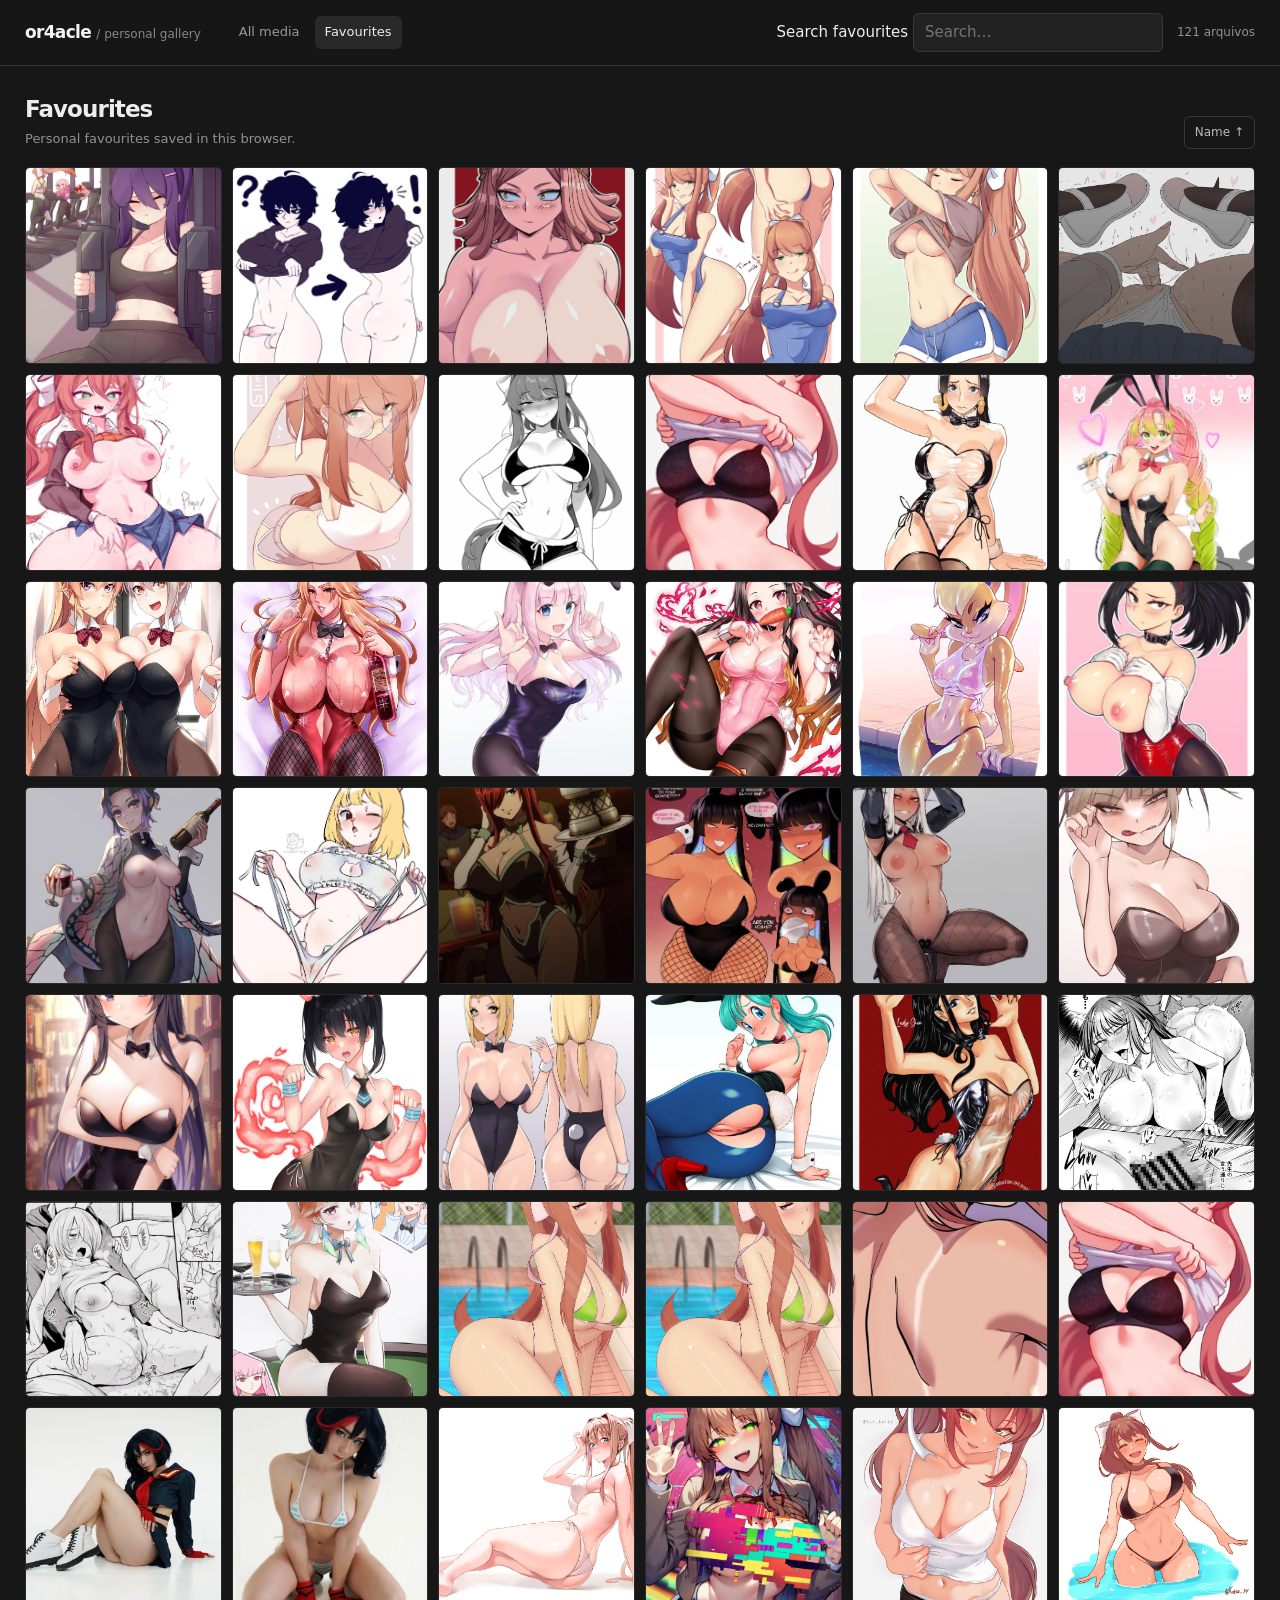
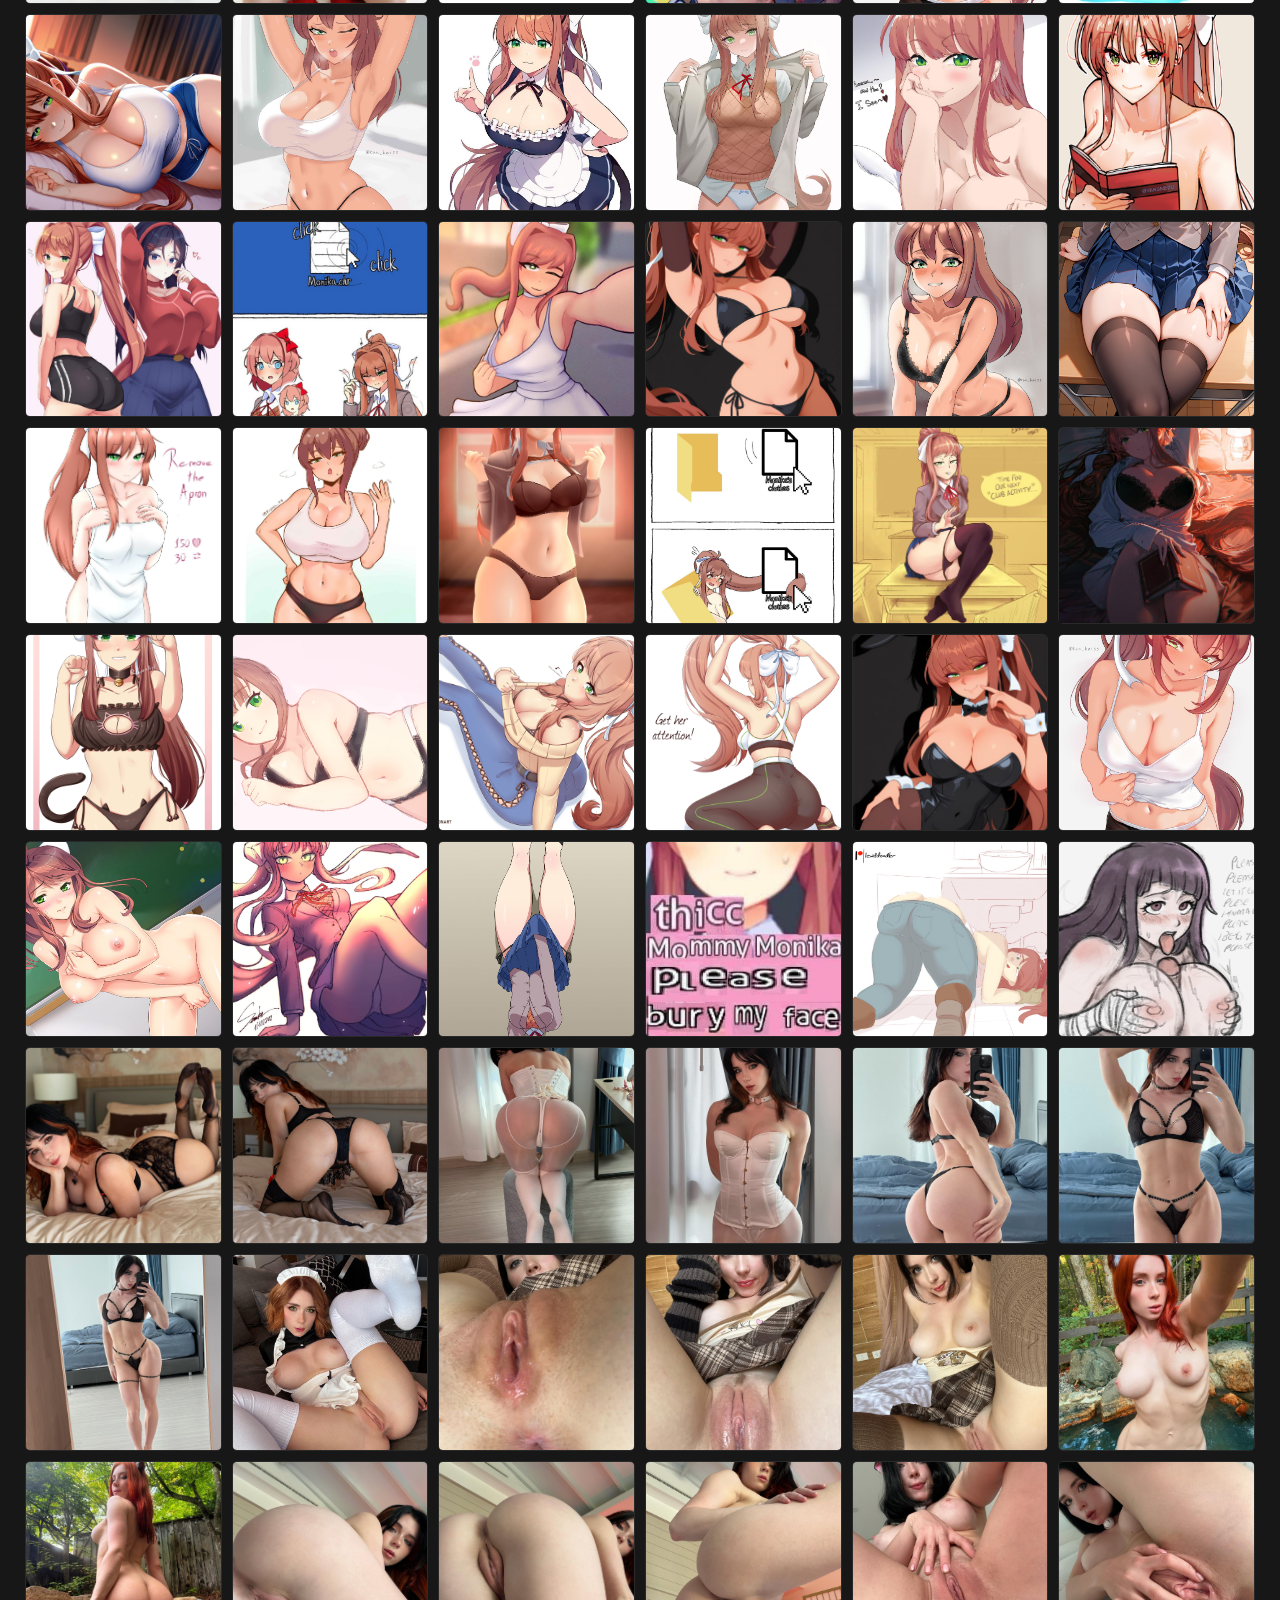
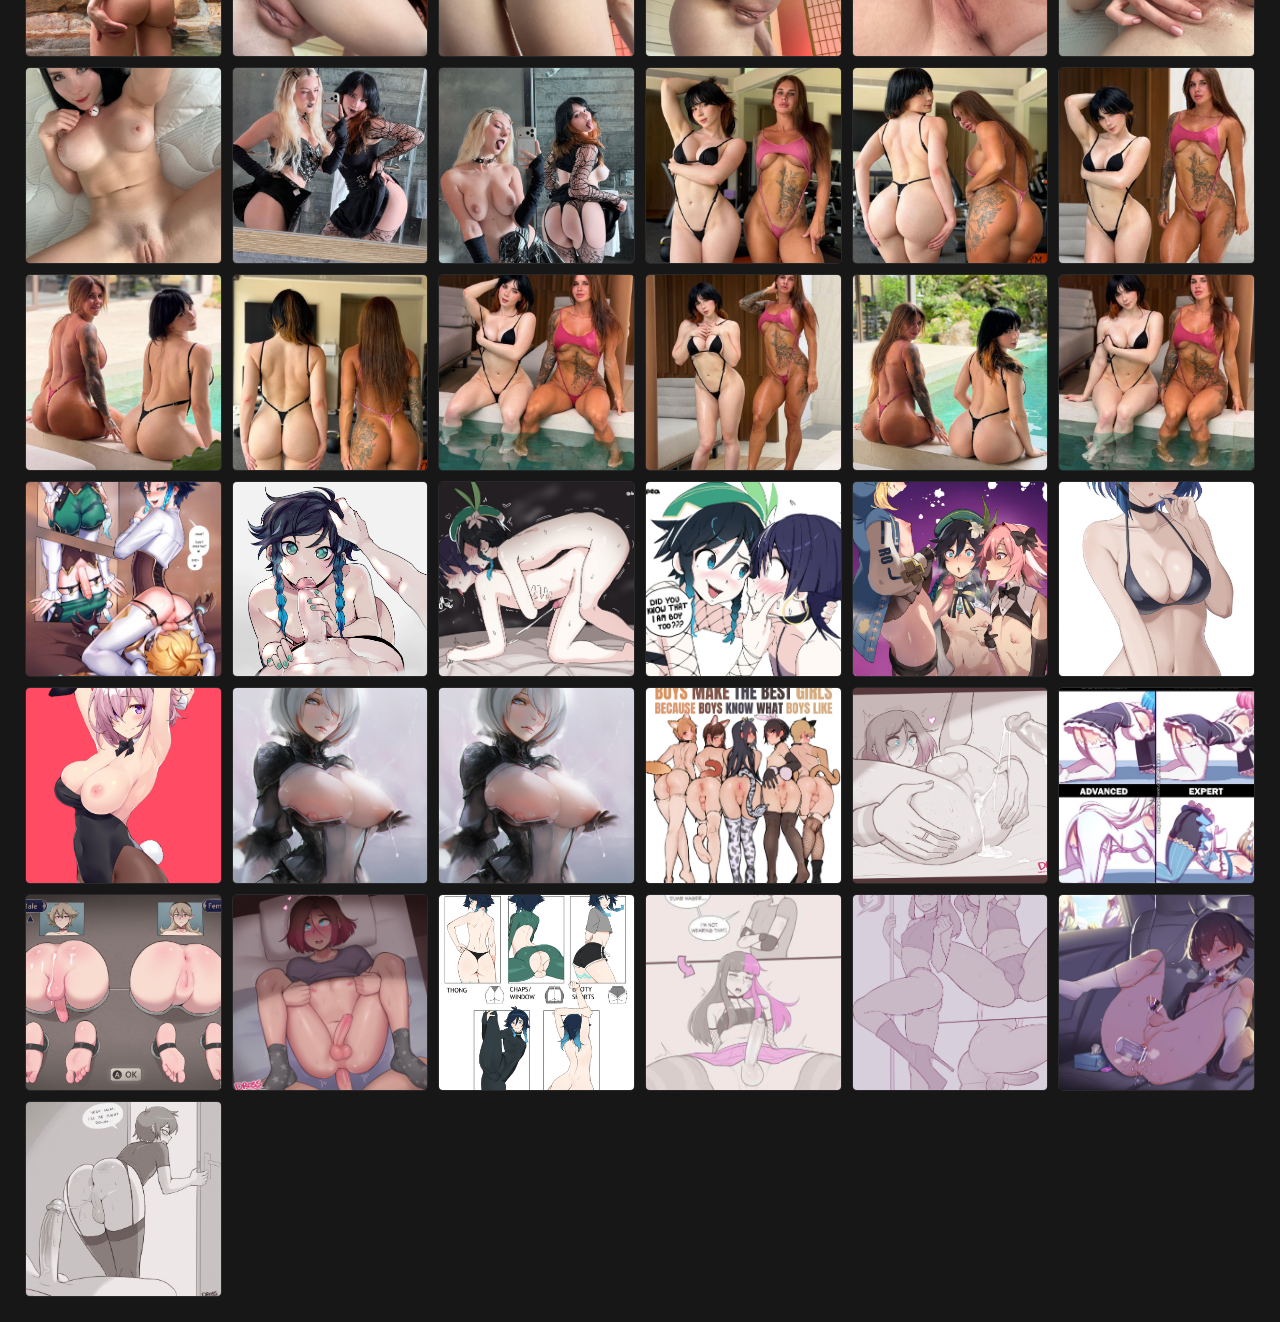
==== favs.html @ 39a8c67c "Create favs.html for favourites gallery page This HTML file serves as a favourites page for a person" ====
<!doctype html>
<html lang="en">
<head>
  <meta charset="utf-8">
  <meta name="viewport" content="width=device-width, initial-scale=1">
  <meta name="theme-color" content="#171717">
  <title>Favourites — or4acle</title>
  <link rel="stylesheet" href="style.css">
</head>
<body data-page="favs">
  <header class="topbar">
    <a class="brand" href="./">or4acle <span class="brand-muted">/ personal gallery</span></a>
    <nav class="main-nav" aria-label="Main navigation">
      <a class="nav-link" href="./">All media</a>
      <a class="nav-link active" href="favs.html">Favourites <span id="fav-nav-count"></span></a>
    </nav>
    <div class="tools">
      <label class="search-wrap">
        <span class="sr-only">Search favourites</span>
        <input id="search" type="search" placeholder="Search…" autocomplete="off">
      </label>
      <span id="count" class="count" aria-live="polite"></span>
    </div>
  </header>

  <main>
    <div class="section-head">
      <div>
        <h1 id="page-title">Favourites</h1>
        <p id="page-subtitle">Personal favourites saved in this browser.</p>
      </div>
      <button id="sort" class="plain-button" type="button">Name ↑</button>
    </div>
    <section id="gallery" class="gallery" aria-label="Favourite media"></section>
    <p id="empty" class="empty" hidden>No favourites yet. Use the heart on any item to save it here.</p>
    <p id="loading" class="empty">Loading your favourites…</p>
  </main>

  <dialog id="viewer" class="viewer">
    <button class="close" id="close" aria-label="Close viewer">×</button>
    <div class="viewer-toolbar">
      <button id="zoom-out" title="Zoom out" aria-label="Zoom out">−</button>
      <button id="zoom-reset" title="Reset zoom">Fit</button>
      <button id="zoom-in" title="Zoom in" aria-label="Zoom in">+</button>
      <button id="fullscreen" title="Toggle fullscreen">Fullscreen</button>
      <button id="viewer-fav" title="Add to favourites">♡</button>
    </div>
    <button class="nav prev" id="prev" aria-label="Previous item">‹</button>
    <div class="viewer-content" id="viewer-content"></div>
    <button class="nav next" id="next" aria-label="Next item">›</button>
    <div class="caption" id="caption"></div>
  </dialog>

  <dialog id="content-warning" class="warning-dialog" aria-labelledby="warning-title">
    <div class="warning-copy">
      <span class="warning-kicker">CONTENT NOTICE</span>
      <h2 id="warning-title">Adult content ahead</h2>
      <p>This is or4acle’s personal gallery. It may contain adult, sensitive, or NSFW material. Please continue only if you are legally old enough to view this content where you live and are comfortable doing so.</p>
      <div class="warning-actions">
        <button id="warning-leave" class="warning-secondary" type="button">Leave site</button>
        <button id="warning-continue" class="warning-primary" type="button">I understand — continue</button>
      </div>
    </div>
  </dialog>

  <script src="gallery.js"></script>
</body>
</html>
---- style.css ----
* { box-sizing: border-box; }
:root { color-scheme: dark; --bg: #171717; --panel: #222; --muted: #929292; --line: #303030; --text: #ededed; }
html { background: var(--bg); }
body { margin: 0; color: var(--text); font: 15px/1.45 system-ui, -apple-system, BlinkMacSystemFont, "Segoe UI", sans-serif; }
button, input { font: inherit; }
.topbar { position: sticky; top: 0; z-index: 5; display: flex; align-items: center; gap: 28px; min-height: 66px; padding: 12px 25px; background: rgba(23,23,23,.94); border-bottom: 1px solid var(--line); backdrop-filter: blur(12px); }
.brand { flex: 0 0 auto; color: #f4f4f4; font-size: 17px; font-weight: 650; letter-spacing: -.04em; text-decoration: none; }
.main-nav { display: flex; align-items: center; gap: 5px; }
.nav-link { padding: 7px 10px; color: #999; border-radius: 6px; text-decoration: none; font-size: 13px; }
.nav-link:hover, .nav-link.active { color: #eee; background: #292929; }
#fav-nav-count:not(:empty) { margin-left: 3px; color: #aaa; }
.tools { display: flex; align-items: center; gap: 14px; margin-left: auto; }
.search-wrap input { width: min(250px, 35vw); padding: 8px 11px; color: #eee; background: var(--panel); border: 1px solid #383838; border-radius: 6px; outline: none; }
.search-wrap input:focus { border-color: #888; }
.count { min-width: 64px; color: var(--muted); text-align: right; font-size: 12px; }
main { max-width: 1700px; margin: 0 auto; padding: 25px; }
.section-head { display: flex; justify-content: space-between; align-items: end; gap: 16px; margin: 2px 0 18px; }
h1 { margin: 0; font-size: 23px; font-weight: 580; letter-spacing: -.04em; }
.section-head p { margin: 4px 0 0; color: var(--muted); font-size: 13px; }
.plain-button { padding: 7px 10px; color: #bbb; background: transparent; border: 1px solid #383838; border-radius: 6px; cursor: pointer; font-size: 12px; }
.plain-button:hover { color: white; border-color: #777; }
.albums { display: flex; gap: 7px; overflow-x: auto; padding: 0 0 18px; scrollbar-width: thin; }
.album { flex: 0 0 auto; padding: 6px 11px; color: #aaa; background: transparent; border: 1px solid #353535; border-radius: 99px; cursor: pointer; font-size: 12px; }
.album:hover, .album.active { color: #fff; background: #303030; border-color: #555; }
.gallery { display: grid; grid-template-columns: repeat(auto-fill, minmax(190px, 1fr)); gap: 10px; align-items: start; }
.tile { position: relative; overflow: hidden; min-width: 0; aspect-ratio: 1; padding: 0; background: #222; border: 1px solid #292929; border-radius: 5px; cursor: zoom-in; }
.tile img, .tile video { display: block; width: 100%; height: 100%; object-fit: cover; }
.tile:hover { border-color: #777; }
.tile .audio-card { display: flex; height: 100%; flex-direction: column; justify-content: center; gap: 16px; padding: 15px; color: #ddd; overflow-wrap: anywhere; text-align: left; }
.audio-card .audio-icon { color: #888; font-size: 32px; }
.audio-card audio { width: 100%; }
.fav-toggle { position: absolute; top: 8px; right: 8px; z-index: 1; width: 32px; height: 32px; color: white; background: rgba(0,0,0,.62); border: 1px solid rgba(255,255,255,.2); border-radius: 50%; cursor: pointer; font-size: 18px; line-height: 1; opacity: 0; transition: opacity .15s, background .15s; }
.tile:hover .fav-toggle, .fav-toggle.is-fav, .tile:focus-within .fav-toggle { opacity: 1; }
.fav-toggle.is-fav { color: #ff9ba9; }
.empty { padding: 65px 12px; color: var(--muted); text-align: center; }
.viewer { width: 100vw; height: 100vh; max-width: none; max-height: none; padding: 65px 68px 55px; color: white; background: rgba(7,7,7,.97); border: 0; overflow: hidden; }
.viewer::backdrop { background: rgba(0,0,0,.92); }
.viewer-content { display: flex; width: 100%; height: 100%; align-items: center; justify-content: center; overflow: hidden; }
.viewer-content img, .viewer-content video { max-width: 100%; max-height: 100%; object-fit: contain; transform-origin: center center; }
.viewer-content img { cursor: zoom-in; }
.viewer-content audio { width: min(620px, 100%); }
.viewer-toolbar { position: absolute; top: 14px; left: 50%; z-index: 3; display: flex; gap: 5px; transform: translateX(-50%); }
.viewer-toolbar button, .close, .nav { color: white; background: rgba(40,40,40,.88); border: 1px solid #444; cursor: pointer; }
.viewer-toolbar button { min-width: 36px; height: 34px; padding: 0 10px; border-radius: 5px; font-size: 13px; }
.viewer-toolbar button:hover, .close:hover, .nav:hover { background: #444; }
#viewer-fav.is-fav { color: #ff9ba9; }
.close { position: absolute; top: 12px; right: 18px; z-index: 4; width: 38px; height: 38px; border-radius: 50%; font-size: 25px; }
.nav { position: absolute; top: 50%; z-index: 3; width: 40px; height: 56px; transform: translateY(-50%); border-radius: 5px; font-size: 36px; line-height: 1; }
.prev { left: 12px; } .next { right: 12px; }
.caption { position: absolute; right: 60px; bottom: 14px; left: 60px; overflow: hidden; color: #aaa; text-align: center; text-overflow: ellipsis; white-space: nowrap; font-size: 12px; }
@media (hover: none) { .fav-toggle { opacity: 1; } }
@media (max-width: 700px) {
  .topbar { flex-wrap: wrap; gap: 8px 16px; padding: 10px 14px; }
  .main-nav { order: 3; width: 100%; }
  .tools { margin-left: auto; }
  main { padding: 16px 12px; }
  .gallery { grid-template-columns: repeat(auto-fill, minmax(135px, 1fr)); gap: 6px; }
  .viewer { padding: 65px 42px 50px; }
  .prev { left: 3px; } .next { right: 3px; }
  .caption { right: 42px; left: 42px; }
}

/* Content warning */
.warning-dialog { width: min(460px, calc(100vw - 32px)); padding: 0; color: var(--text); background: #1d1d1d; border: 1px solid #414141; border-radius: 10px; box-shadow: 0 24px 80px rgba(0,0,0,.55); }
.warning-dialog::backdrop { background: rgba(0,0,0,.82); backdrop-filter: blur(5px); }
.warning-copy { padding: 28px; }
.warning-kicker { color: #b7a1a5; font-size: 10px; font-weight: 700; letter-spacing: .14em; }
.warning-copy h2 { margin: 10px 0 9px; font-size: 23px; font-weight: 620; letter-spacing: -.04em; }
.warning-copy p { margin: 0; color: #aaa; font-size: 14px; line-height: 1.65; }
.warning-actions { display: flex; justify-content: flex-end; flex-wrap: wrap; gap: 8px; margin-top: 24px; }
.warning-actions button { padding: 9px 13px; border-radius: 6px; cursor: pointer; font-size: 13px; }
.warning-secondary { color: #bbb; background: transparent; border: 1px solid #454545; }
.warning-primary { color: #fff; background: #555; border: 1px solid #666; }
.warning-primary:hover { background: #666; }
.warning-secondary:hover { border-color: #888; color: white; }
@media (max-width: 460px) { .warning-copy { padding: 23px; } .warning-actions { flex-direction: column-reverse; } .warning-actions button { width: 100%; } }

.brand-muted { color: #888; font-size: 12px; font-weight: 450; letter-spacing: 0; }
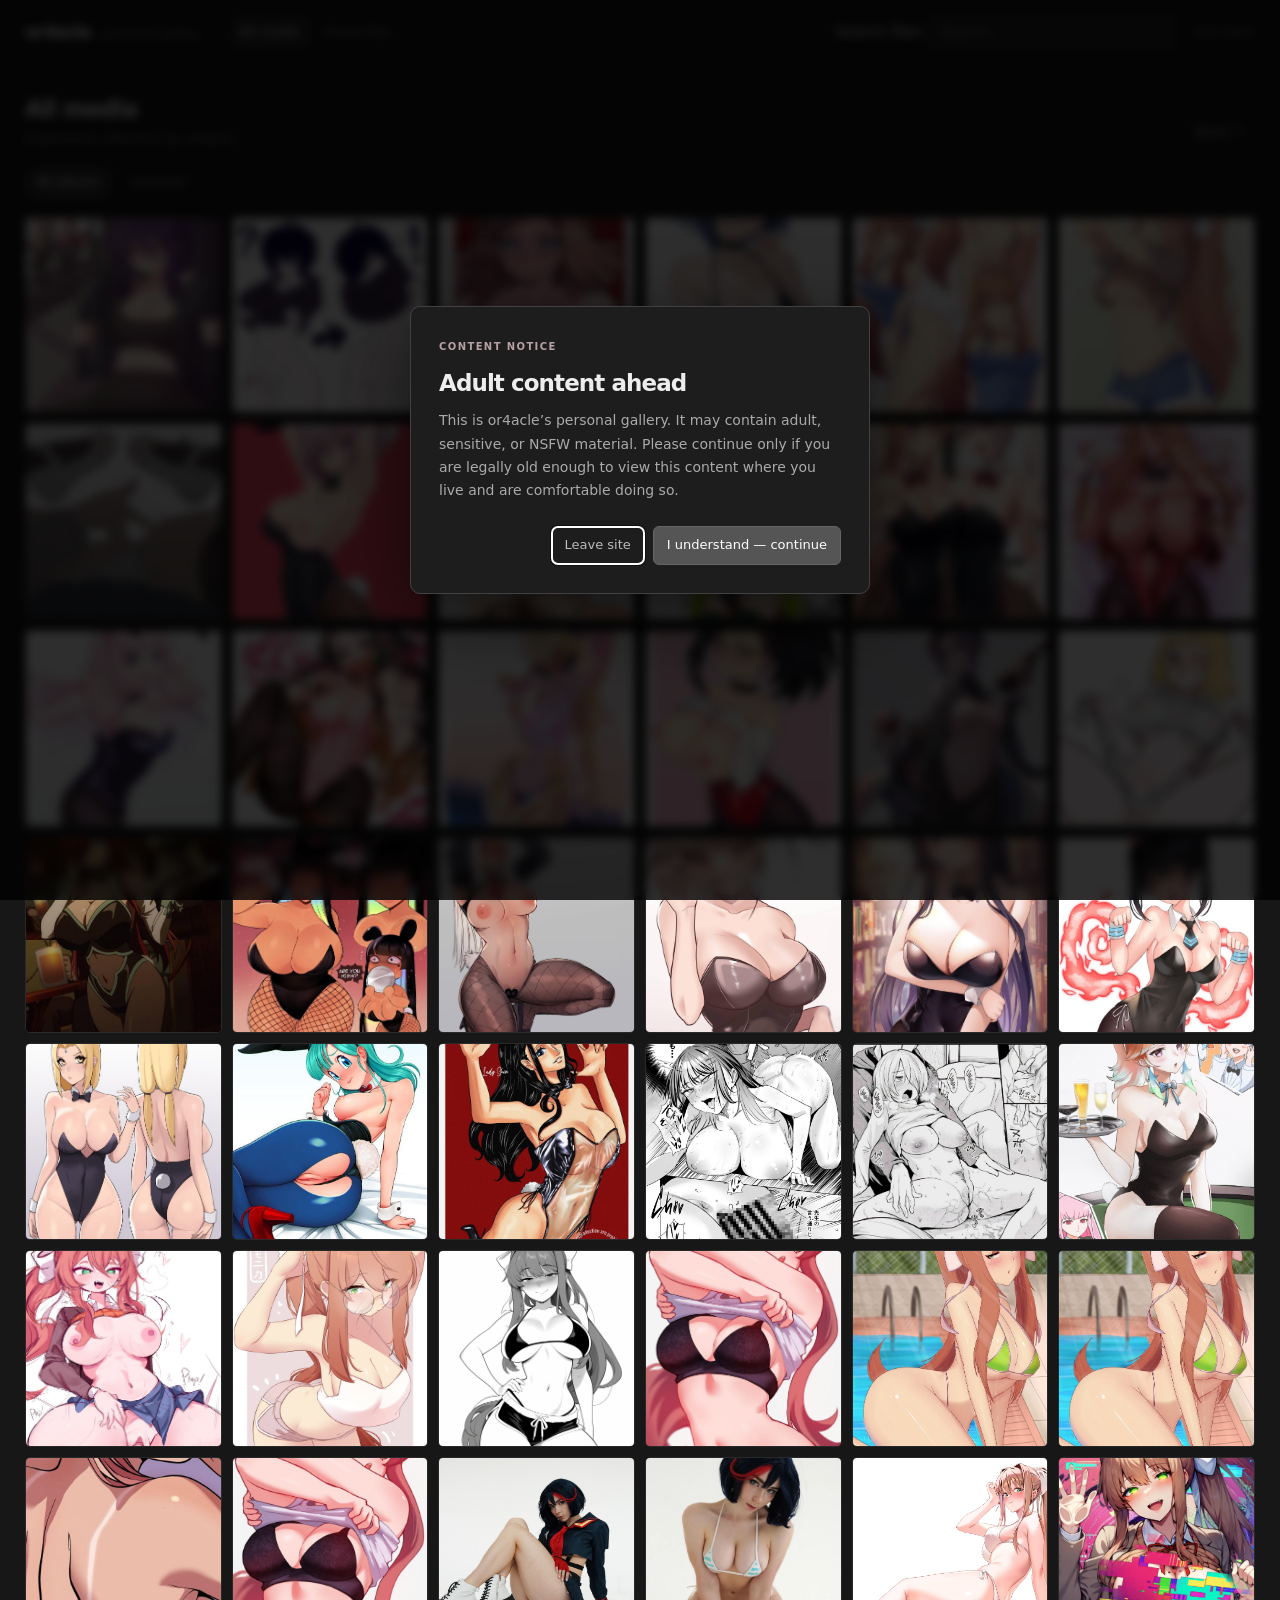
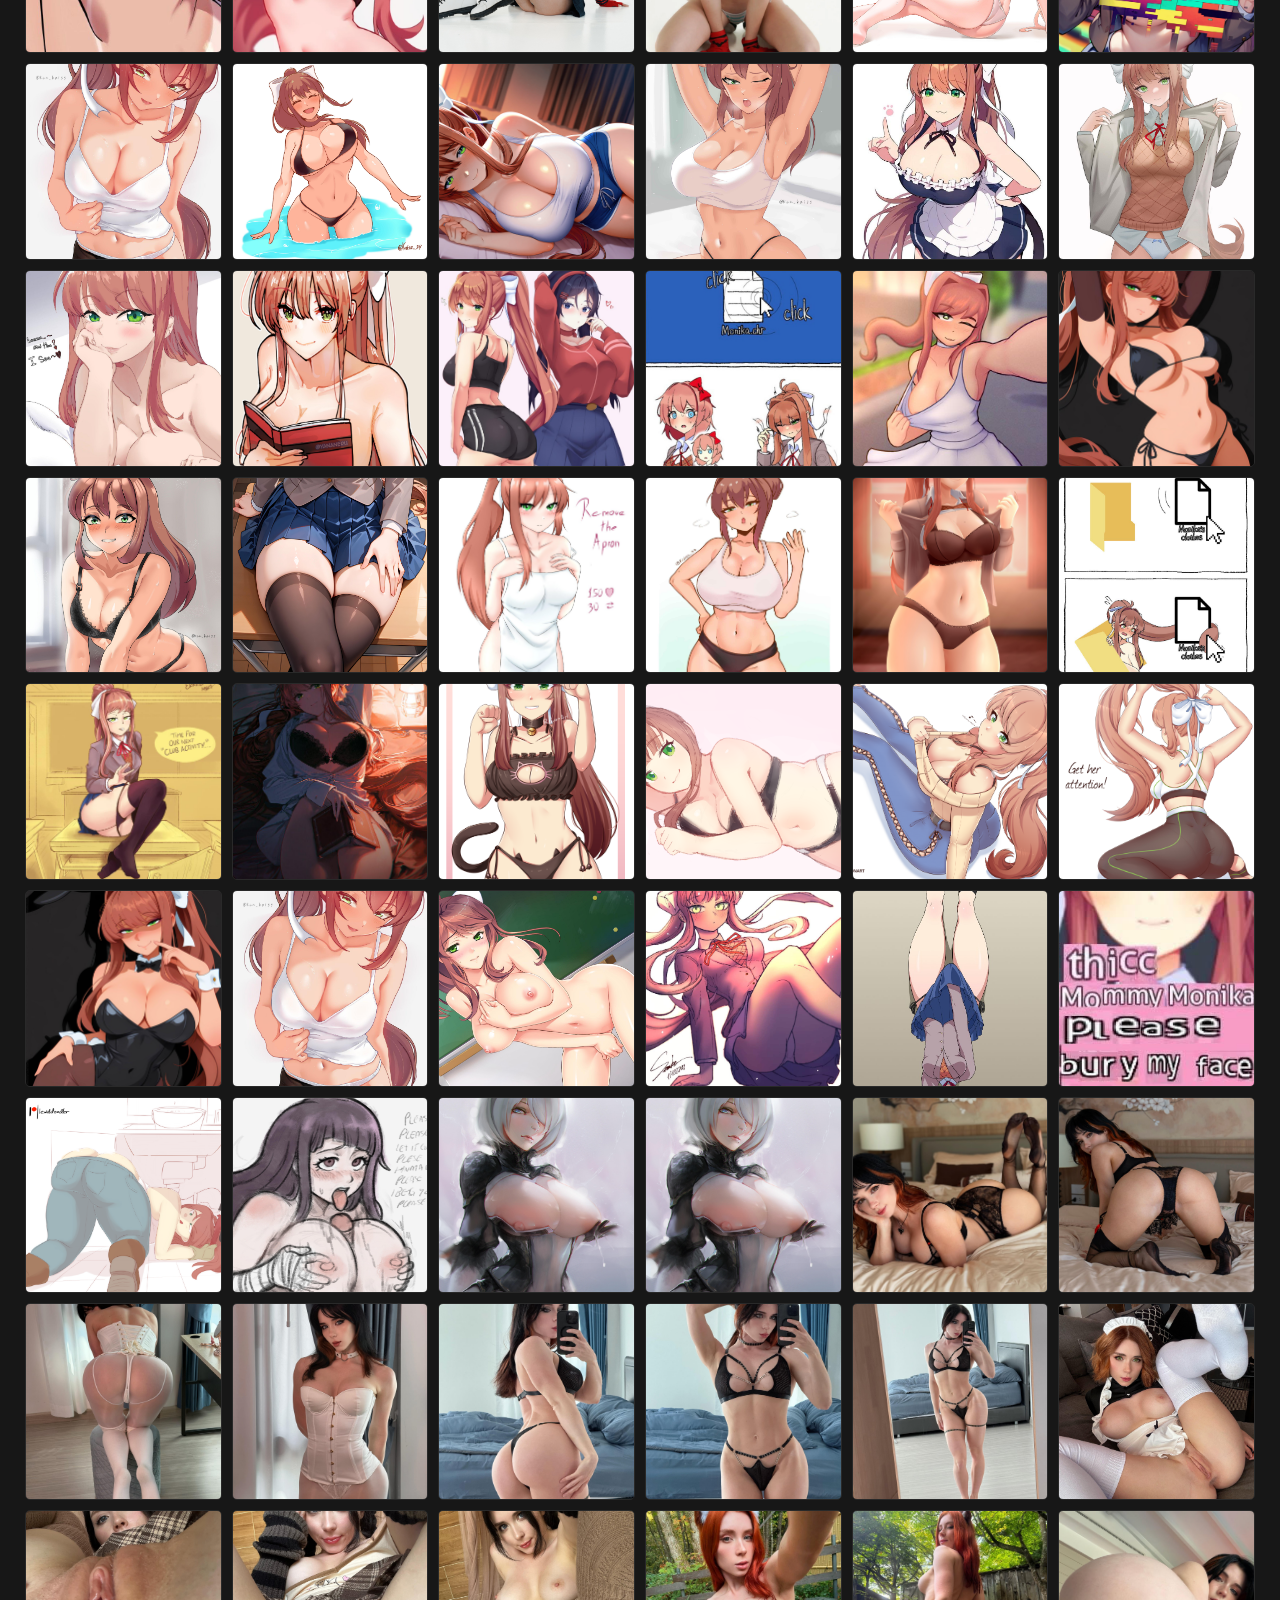
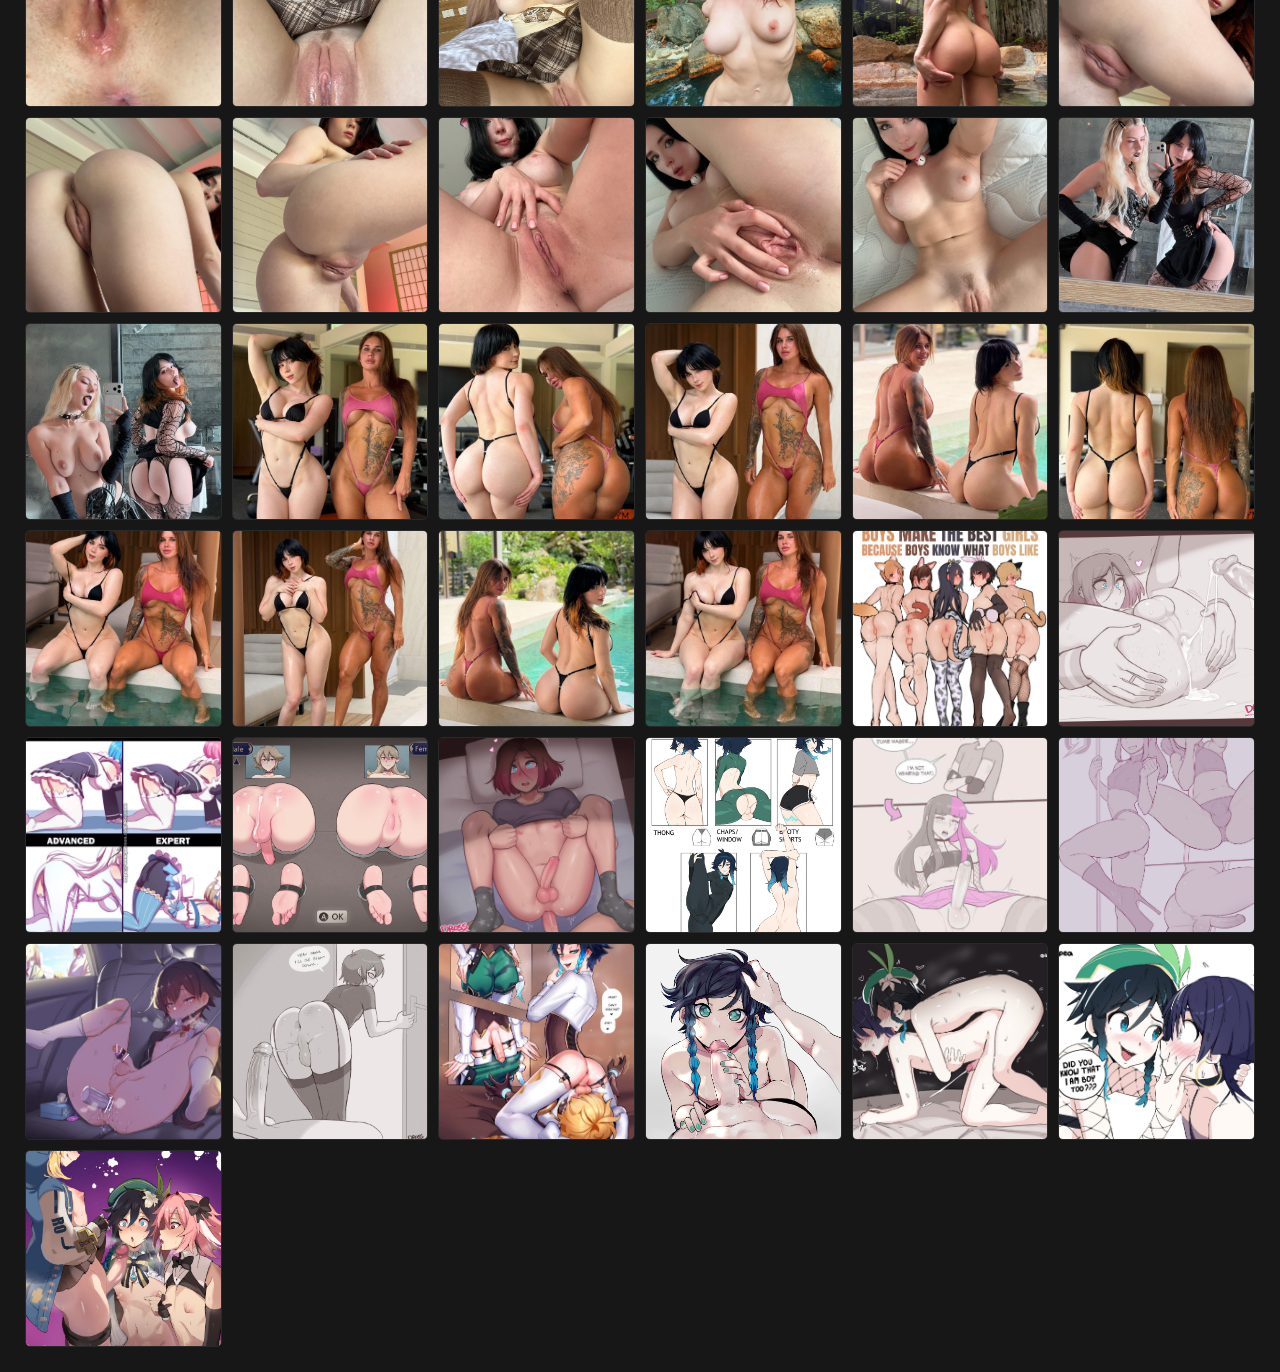
==== commit 2b0f7f1c: "Update favs.html with meta tags and redirection Added meta tags for SEO and redirection." ====
--- a/favs.html
+++ b/favs.html
@@ -1,68 +1,7 @@
 <!doctype html>
-<html lang="en">
-<head>
-  <meta charset="utf-8">
-  <meta name="viewport" content="width=device-width, initial-scale=1">
-  <meta name="theme-color" content="#171717">
-  <title>Favourites — or4acle</title>
-  <link rel="stylesheet" href="style.css">
-</head>
-<body data-page="favs">
-  <header class="topbar">
-    <a class="brand" href="./">or4acle <span class="brand-muted">/ personal gallery</span></a>
-    <nav class="main-nav" aria-label="Main navigation">
-      <a class="nav-link" href="./">All media</a>
-      <a class="nav-link active" href="favs.html">Favourites <span id="fav-nav-count"></span></a>
-    </nav>
-    <div class="tools">
-      <label class="search-wrap">
-        <span class="sr-only">Search favourites</span>
-        <input id="search" type="search" placeholder="Search…" autocomplete="off">
-      </label>
-      <span id="count" class="count" aria-live="polite"></span>
-    </div>
-  </header>
-
-  <main>
-    <div class="section-head">
-      <div>
-        <h1 id="page-title">Favourites</h1>
-        <p id="page-subtitle">Personal favourites saved in this browser.</p>
-      </div>
-      <button id="sort" class="plain-button" type="button">Name ↑</button>
-    </div>
-    <section id="gallery" class="gallery" aria-label="Favourite media"></section>
-    <p id="empty" class="empty" hidden>No favourites yet. Use the heart on any item to save it here.</p>
-    <p id="loading" class="empty">Loading your favourites…</p>
-  </main>
-
-  <dialog id="viewer" class="viewer">
-    <button class="close" id="close" aria-label="Close viewer">×</button>
-    <div class="viewer-toolbar">
-      <button id="zoom-out" title="Zoom out" aria-label="Zoom out">−</button>
-      <button id="zoom-reset" title="Reset zoom">Fit</button>
-      <button id="zoom-in" title="Zoom in" aria-label="Zoom in">+</button>
-      <button id="fullscreen" title="Toggle fullscreen">Fullscreen</button>
-      <button id="viewer-fav" title="Add to favourites">♡</button>
-    </div>
-    <button class="nav prev" id="prev" aria-label="Previous item">‹</button>
-    <div class="viewer-content" id="viewer-content"></div>
-    <button class="nav next" id="next" aria-label="Next item">›</button>
-    <div class="caption" id="caption"></div>
-  </dialog>
-
-  <dialog id="content-warning" class="warning-dialog" aria-labelledby="warning-title">
-    <div class="warning-copy">
-      <span class="warning-kicker">CONTENT NOTICE</span>
-      <h2 id="warning-title">Adult content ahead</h2>
-      <p>This is or4acle’s personal gallery. It may contain adult, sensitive, or NSFW material. Please continue only if you are legally old enough to view this content where you live and are comfortable doing so.</p>
-      <div class="warning-actions">
-        <button id="warning-leave" class="warning-secondary" type="button">Leave site</button>
-        <button id="warning-continue" class="warning-primary" type="button">I understand — continue</button>
-      </div>
-    </div>
-  </dialog>
-
-  <script src="gallery.js"></script>
-</body>
-</html>
+<meta charset="utf-8">
+<meta name="robots" content="noindex,nofollow">
+<meta http-equiv="refresh" content="0;url=./#/favs">
+<title>Favourites — or4acle</title>
+<script>location.replace("./#/favs");</script>
+<a href="./#/favs">Go to favourites</a>
